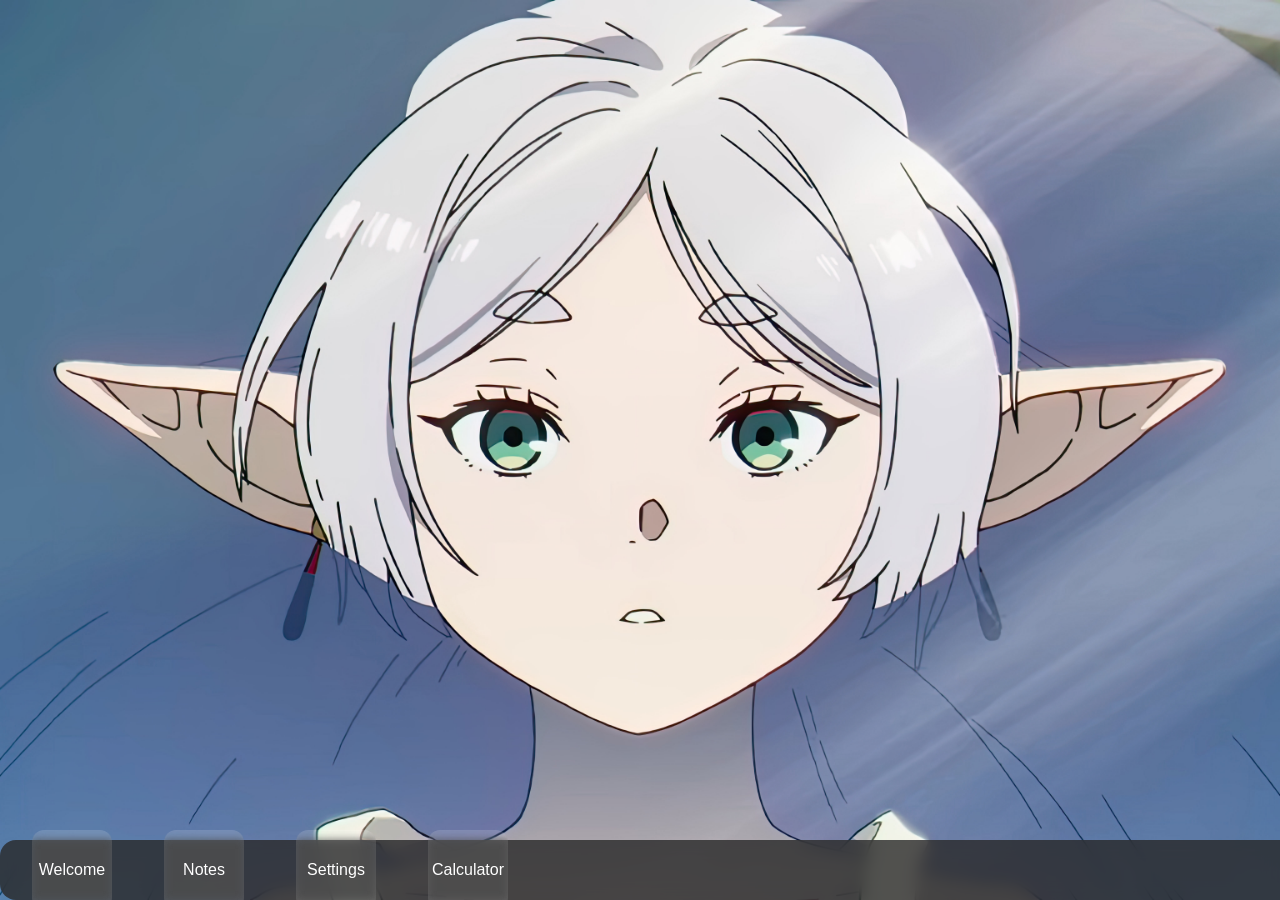
==== projects-i-guess/first-webOs/outline.html @ c303a6a9 "ADD files for practice and some extra-code if you'd like, well just check it out anyways" ====
<!DOCTYPE html>

<html>
<head>
    <script type="module" src="./script.js"></script>
    <link rel="stylesheet" type="text/css" href="style.css" />
</head>

<body style="background-image: url(images-and-other-things-for-web-OS/1343992.jpeg)">

    <div id="taskBar">

        <div class="openbutton" id="welcomeopen">
            <p>Welcome</p>
        </div>


        <div class="openbutton" id="notesopen">
            <p>Notes</p>
        </div>


        <div class="openbutton" id="settingsopen">
            <p>Settings</p>
            <img src="">
        </div>

        <div class="openbutton" id="calculatoropen">
            <p>Calculator</p>
            <img src="">
        </div>


    </div>



    <div class="window" id="welcome">

        <div class="header" id="welcomeheader">
            <p>Welcome</p>
            <img class="closebutton" id="welcomeclose" src="...">
        </div>


        <div class="windowcontent">

            <h1>Welcome to myOS as well!</h1>

            <h2>What the guide doesn't ask for</h2>

            <p>The guide doesn't really ask for title tags!(or head tags for that matter)</p>

            <p>Also check this out:</p>

            <img 
            style="max-width: fit-content; height: auto; padding: 4px; border-radius: 24px" 
            src="images-and-other-things-for-web-OS/Vitelottte.jpg">

            <p>
                Ta-da<br/>
                Ever seen a purple potato before, no right, well feast your eyes on this delicacy
            </p>


            <p>Here's a link to brocode's account cause why not</p>

            <a 
            style="font-family: 'Segoe UI', Tahoma, Geneva, Verdana, sans-serif; font-size: small; font-weight: bold" 
            href="https://www.youtube.com/@BroCodez">
                BRO-CODE
            </a>


            <h3>
                <i>Here's a little about me</i>
            </h3>


            <p>I watch alot of anime(used to)</p>
            <p>I read alot of manga(used to as well)</p>
            <p>I like math(i'm not good at it though, the other day i was racking my brains trying to deal with folds)</p>
            <p>I also like physics(i'm not too good at this either)</p>
            <p>I listen to japanese music, although i don't really understand any of it</p>
            <p>That concludes the things about me, sorry i don't lead a very eventful life</p>


            <h4>Here's some stuff i feel fairly strongly about</h4>

            <p>Firstly, Frieren is peak</p>
            <p>Secondly, Demon slayer is overrated</p>
            <p>Thirdly, MaoMao is also a peak character(not as much as frieren though)</p>

        </div>

    </div>

    <div class="window" id="calculator">
        <div class="header" id="calculatorheader">
            <p>Calculator</p>
            <img class="closebutton" id="calculatorClose">
        </div>


    </div>




    <div class="window" id="notes">

        <div class="header" id="notesheader">
            <p>Notes</p>
            <img class="closebutton" id="notesclose" src="...">
        </div>


        <div class="windowcontent">
            <p>some content of the notes window</p>
        </div>

    </div>




    <div class="window" id="settings">

        <div class="header" id="settingsheader">
            <p>Settings</p>
            <img class="closebutton" id="settingsclose" src="...">
        </div>


        <div class="windowcontent">
            <p>some content of the settings window</p>
        </div>

    </div>



    <script src="script.js"></script>

</body>

</html>
---- projects-i-guess/first-webOs/style.css ----
body {
    margin: 0;
    height: 100vh;

    background-size: cover;
    background-position: center;
    background-repeat: no-repeat;

    font-family: "Segoe UI", Tahoma, Geneva, Verdana, sans-serif;

    color: #abff9a;
}


/* =========================
   Desktop icons
========================= */

.openbutton {

    width: 80px;
    height: 80px;

    margin: 20px;

    display: flex;
    align-items: center;
    justify-content: center;

    cursor: pointer;

    background-color: rgba(255, 255, 255, 0.15);

    border-radius: 12px;

    backdrop-filter: blur(4px);

}


.openbutton:hover {

    background-color: rgba(255, 255, 255, 0.3);

}



.openbutton p {

    color: white;
    text-align: center;

}




/* =========================
   Windows
========================= */


.window {

    display: none;

    position: absolute;

    top: 150px;
    left: 200px;

    width: 500px;

    border: 3px solid #0e3eddd7;

    border-radius: 12px;

    background-color: rgba(187, 187, 187, 0.85);

    color: #00000a;

    overflow: hidden;

    box-shadow:
        0px 10px 30px rgba(0,0,0,0.4);

}




/* =========================
   Window header
========================= */


.header {

    height: 40px;

    display: flex;

    justify-content: space-between;
    align-items: center;

    padding-left: 12px;
    padding-right: 8px;


    background-color: rgb(75, 20, 226);

    color: white;


    cursor: grab;

}



.header:active {

    cursor: grabbing;

}



.header p {

    margin: 0;

    font-weight: bold;

}




/* =========================
   Close button
========================= */


.closebutton {

    width: 32px;
    height: 32px;

    cursor: pointer;

    border-radius: 8px;

}



.closebutton:hover {

    opacity: 0.8;

}





/* =========================
   Window content
========================= */


.windowcontent {

    padding: 16px;

}



.windowcontent img {

    max-width: 100%;

    height: auto;

    border-radius: 24px;

}



/* =========================
   Top clock area
========================= */


#BJEtime,
#timeshown {

    font-weight: bold;

}

.notes-body {
    display:flex;
    height:400px;
}

#taskBar{
    position: fixed;
    bottom: 0;
    left: 0;

    width: 100%;
    height: 60px;

    display: flex;

    align-items: center;

    background-color: rgba(40, 40, 40, 0.8);

    backdrop-filter: blur(8px);

    justify-content: flex-start;
    gap: 12px;
    padding: 0 12px;

    border-radius: 16px
}

#welcome {
    width: 700px;
    height: 550px;
}

#welcome .windowcontent {
    padding: 24px;
    overflow-y: auto;
}
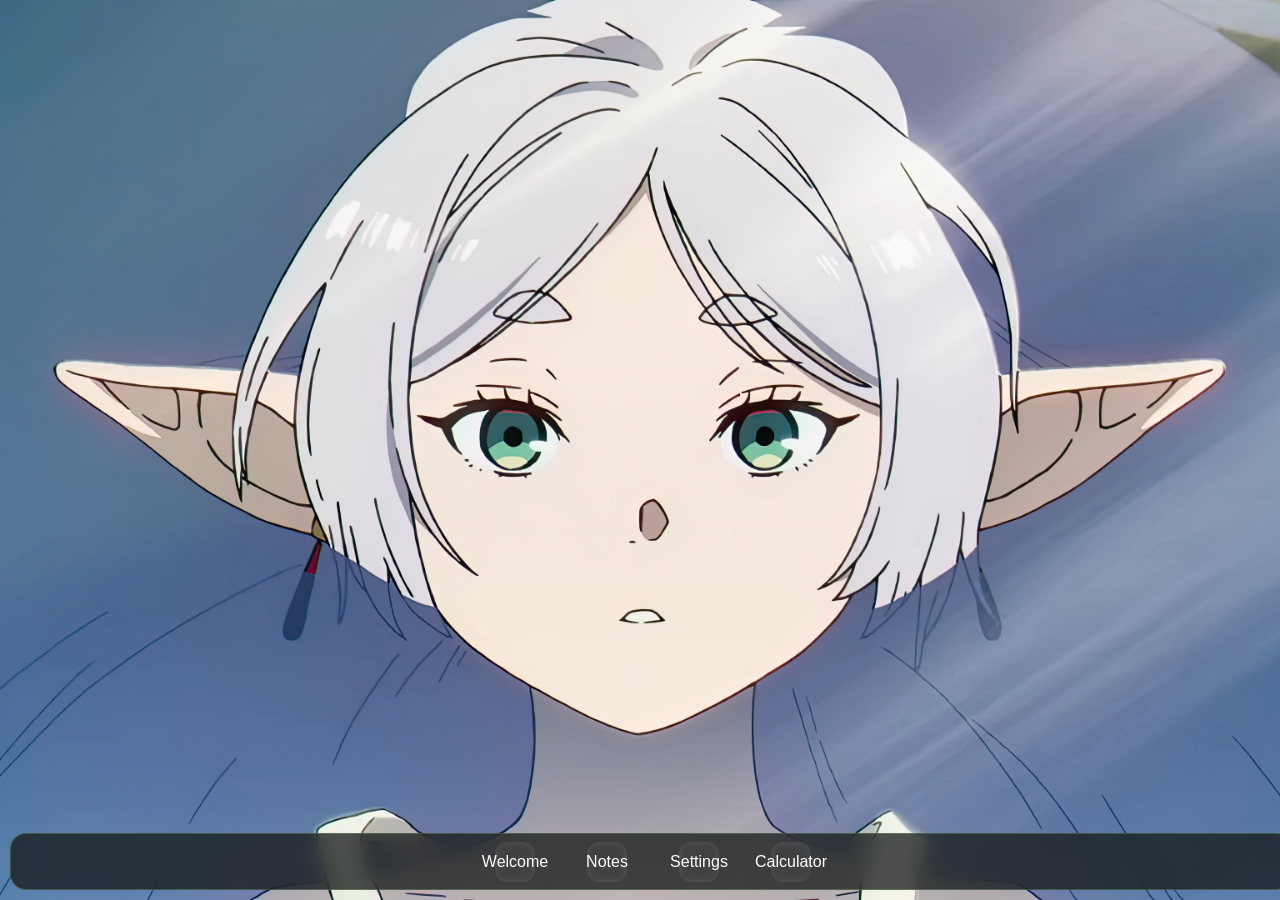
==== commit b2e2535d: "ADD more code, the styling still looks horrible though, so fix that" ====
--- a/projects-i-guess/first-webOs/outline.html
+++ b/projects-i-guess/first-webOs/outline.html
@@ -4,8 +4,8 @@
 
 <html>
 <head>
-    <script type="module" src="./script.js"></script>
-    <link rel="stylesheet" type="text/css" href="style.css" />
+        <script type="module" src="./script.js"></script>
+        <link rel="stylesheet" type="text/css" href="style.css" />
 </head>
 
 <body style="background-image: url(images-and-other-things-for-web-OS/1343992.jpeg)">
--- a/projects-i-guess/first-webOs/style.css
+++ b/projects-i-guess/first-webOs/style.css
@@ -18,8 +18,8 @@
 
 .openbutton {
 
-    width: 80px;
-    height: 80px;
+    width: 40px;
+    height: 40px;
 
     margin: 20px;
 
@@ -61,32 +61,25 @@
 ========================= */
 
 
-.window {
-
+.window{
     display: none;
-
     position: absolute;
 
-    top: 150px;
-    left: 200px;
+    top: calc(50% - 240px);
+    left: 300px;
 
     width: 500px;
 
-    border: 3px solid #0e3eddd7;
-
+    border: 1px solid rgba(15, 187, 230, 0.35);
     border-radius: 12px;
 
-    background-color: rgba(187, 187, 187, 0.85);
-
-    color: #00000a;
-
-    overflow: hidden;
-
-    box-shadow:
-        0px 10px 30px rgba(0,0,0,0.4);
-
-}
-
+    background-color: rgba(15, 25, 22, 0.88);
+    color: #e8ffe3;
+
+    box-shadow: 0 10px 30px rgba(0, 0, 0, 0.4);
+
+    backdrop-filter: blur(8px);
+}
 
 
 
@@ -94,29 +87,20 @@
    Window header
 ========================= */
 
-
-.header {
-
-    height: 40px;
-
-    display: flex;
-
+.header{
+    height: 30px;
+
+    display: flex;
     justify-content: space-between;
     align-items: center;
 
-    padding-left: 12px;
-    padding-right: 8px;
-
-
-    background-color: rgb(75, 20, 226);
-
-    color: white;
-
+    padding: 0 10px;
+
+    background-color: rgba(119, 253, 175, 0.9);
+    color: #05b2f7;
 
     cursor: grab;
-
-}
-
+}
 
 
 .header:active {
@@ -128,11 +112,9 @@
 
 
 .header p {
-
     margin: 0;
-
     font-weight: bold;
-
+    line-height: 1;
 }
 
 
@@ -145,12 +127,14 @@
 
 .closebutton {
 
-    width: 32px;
-    height: 32px;
+    width: 30px;
+    height: 20px;
+
+    flex-shrink: 0;
 
     cursor: pointer;
 
-    border-radius: 8px;
+    border-radius: 7px;
 
 }
 
@@ -174,6 +158,7 @@
 .windowcontent {
 
     padding: 16px;
+    overflow: auto;
 
 }
 
@@ -204,31 +189,32 @@
 }
 
 .notes-body {
-    display:flex;
-    height:400px;
+    display: flex;
+    height: 400px;
 }
 
 #taskBar{
     position: fixed;
-    bottom: 0;
-    left: 0;
-
-    width: 100%;
-    height: 60px;
-
-    display: flex;
-
+    bottom: 10px;
+    left: 10px;
+
+    width: calc(100% - 20px);
+    height: 55px;
+
+    display: flex;
     align-items: center;
-
-    background-color: rgba(40, 40, 40, 0.8);
-
-    backdrop-filter: blur(8px);
-
-    justify-content: flex-start;
+    justify-content: center;
     gap: 12px;
-    padding: 0 12px;
-
-    border-radius: 16px
+
+    padding: 0 8px 0 12px;
+
+
+    background-color: rgba(20, 25, 23, 0.75);
+
+    backdrop-filter: blur(10px);
+
+    border: 1px solid rgba(171, 255, 154, 0.2);
+    border-radius: 16px;
 }
 
 #welcome {
@@ -237,6 +223,37 @@
 }
 
 #welcome .windowcontent {
+    box-sizing: border-box;
+    height: calc(100% - 40px);
     padding: 24px;
     overflow-y: auto;
 }
+
+#sideBar{
+    width: 140px;
+    flex-shrink: 0;
+
+    padding: 12px;
+
+    border-right: 1px solid rgba(171, 255, 154, 0.2);
+}
+
+#notesContent{
+    flex: 1;
+    padding: 16px;
+}
+
+#videos{
+    width: 800px;
+    height: 400px;
+}
+
+#videos{
+    overflow-y: auto;
+    display: fit-content;
+}
+
+#video .windowcontent{
+    max-width: 100%;
+    height: auto;
+}
